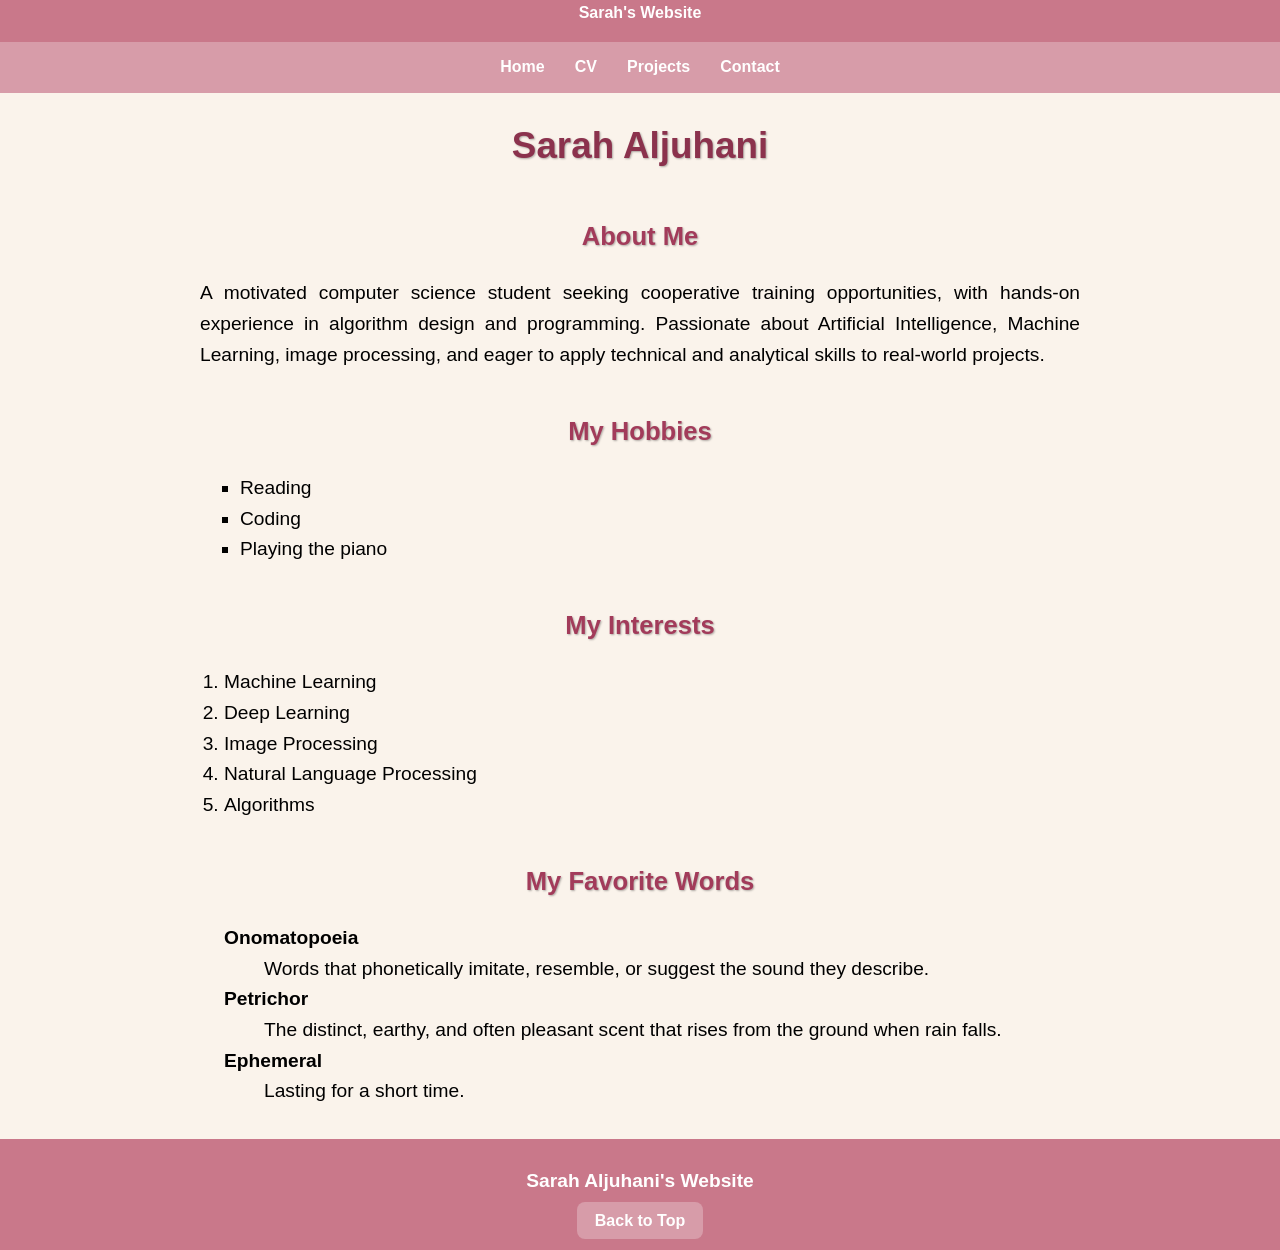
==== index.html @ 1a3d4dad "Add files via upload" ====
<!DOCTYPE html>
<html>

  <head>
     <title>Homepage </title>
     <link rel="stylesheet" href="styles.css">
  </head>
 
 <body id="top">
     <header> 
         Sarah's Website
         <nav role="navigation" aria-label="Main navigation">
            <a href="index.html">Home</a>
            <a href="cv.html">CV</a>
            <a href="projects.html">Projects</a>
            <a href="contact.html">Contact</a>
         </nav>
    </header>
     <main role="main">
       <h1> Sarah Aljuhani </h1>
       <h2>About Me</h2>
       <p>
       A motivated computer science student seeking cooperative training opportunities, with hands-on experience in algorithm design and programming. Passionate about Artificial Intelligence, Machine Learning, image processing, and eager to apply technical and analytical skills to real-world projects. </p>

       <h2> My Hobbies </h2>
       <ul>
         <li>Reading</li>
         <li>Coding</li>
         <li>Playing the piano</li>
        </ul>

        <h2> My Interests </h2>
        <ol>
            <li> Machine Learning </li>
            <li>Deep Learning</li>
            <li>Image Processing</li>
            <li>Natural Language Processing </li>
            <li>Algorithms</li>
        </ol>
         <h2> My Favorite Words </h2>
         <dl> 
            <dt>Onomatopoeia</dt>
              <dd>Words that phonetically imitate, resemble, or suggest the sound they describe.</dd>
            <dt>Petrichor</dt>
             <dd>The distinct, earthy, and often pleasant scent that rises from the ground when rain falls.</dd>
            <dt>Ephemeral</dt>
            <dd>Lasting for a short time.</dd>
         </dl>

    </main>
     <footer role="contentinfo">
        <p>Sarah Aljuhani's Website</p>
        <a href="#top">Back to Top</a>
     </footer>
 
 </body>

</html>
---- styles.css ----
body { /* the body of all pages */
  font-family: Arial, Helvetica, sans-serif; /*Inheritance*/
  font-size: 1rem;
  line-height: 1.6;
  margin: 0;
  padding: 0;
  background-color: #faf3eb;
 }
 header {
  background-color: #c9788a;
  color: white;
  text-align: center;
  font-weight: bold;
 }
nav {
  background-color: #d79ca9;
  padding: 0.8rem;
  margin-top: 1rem;
}
nav a { /*descendant selectors */
  color: white;
  text-decoration: none;
  margin: 0 0.8rem;
  font-weight: bold;
}
main{
  max-width: 60rem;
  margin: auto;
}
h1 {
  font-size: 2.3rem;
  text-align: center;
  color: #8b324d;
  text-shadow: 1px 1px 2px rgba(0,0,0,0.3);

}
h2 {
  font-size: 1.6rem;
  color: #a23b5a;
  text-transform: capitalize;
  margin-top: 2.5rem;
  /* margin-left: 20px;  moves it right */
  text-shadow: 1px 1px 2px rgba(0,0,0,0.3);
  text-align: center;


}
p {
  font-size: 1.2rem;
  text-align: justify;
   /*margin-left: 20px;  /* moves it right */
   /*margin-right: 40px;*/
   margin:auto;
   max-width: 55rem;
}
#University{
    text-align: center; /*overriding*/

}
ul {
  list-style-type: square;
  list-style-position: outside;
  margin: 1rem 0;
  font-size: 1.2rem;
  padding-left: 5rem;
}

ol {
  list-style-type: decimal;
  list-style-position: outside;
  margin: 1rem 0;
  font-size: 1.2rem;
  padding-left: 4rem;
}

dl {

padding-left: 4rem;
   font-size: 1.2rem;

}
dt {
   font-weight: bold;

}
 

footer {
  background-color: #c9788a;
  color: white;
  text-align: center;
  font-weight: bold;
  padding: 1rem;
  margin-top: 2rem;
}

footer a {
  background-color: #d79ca9;     
  color: white;               
  text-decoration: none;         
  padding: 10px 18px;            
  border-radius: 8px;      
  font-weight: bold;
}
footer p {
  text-align: center;
  margin-bottom: 0.7rem;
   margin-top: 0.7rem;

}

 

img {

  width: 300px;
  height: auto;
  border-width: 4px;
  border-style: solid;
  border-color: #d79ca9;
}


.projectarticle {
   margin: 2rem;
  text-align: center;
  border-style: dotted;
  border-width: 3px;
  border-color: #d79ca9;
  padding: 1rem;
}


.projectarticle p {
    text-align: center;
}

.projectarticle a{
  background-color: #d79ca9;     
  color: white;               
  text-decoration: none;         
  padding: 0.6rem 1rem;            
  border-radius: 8px;           
  font-weight: bold;

}

#quote{
  font-style: italic;
  text-align: center;
  color: #8b324d;
}

#quote footer{
  all:unset; /* to remove footer property from here*/
  font-size: 1rem;
  font-style:normal;
  font-weight: bold;
}



#contactForm {

max-width: 30rem;
margin: 2rem auto;

}


#contactForm fieldset{
border-style: double;
border-color: #8b324d;
}

#contactForm legend{
 font-weight: bold;
 color: #8b324d;

}
#contactForm ul{

  list-style: none;
}
 #contactForm li{
  margin-bottom: 1rem;
 }


#contactForm input, #contactForm textarea{
  width: 10rem;
  padding: 0.5rem;
  border-width: 0.1rem;
  border-style: solid;
  margin-left:5rem ;
  margin-right: 5rem;
 }
 

#contactForm label{
   color: #8b324d;
}

#contactForm button{
  background-color: #d79ca9;     
  color: white;               
  text-decoration: none;         
  padding: 10px 18px;            
  border-radius: 8px;           
  font-weight: bold;
border-style: none;
margin: 1rem auto;
display:block;
 }
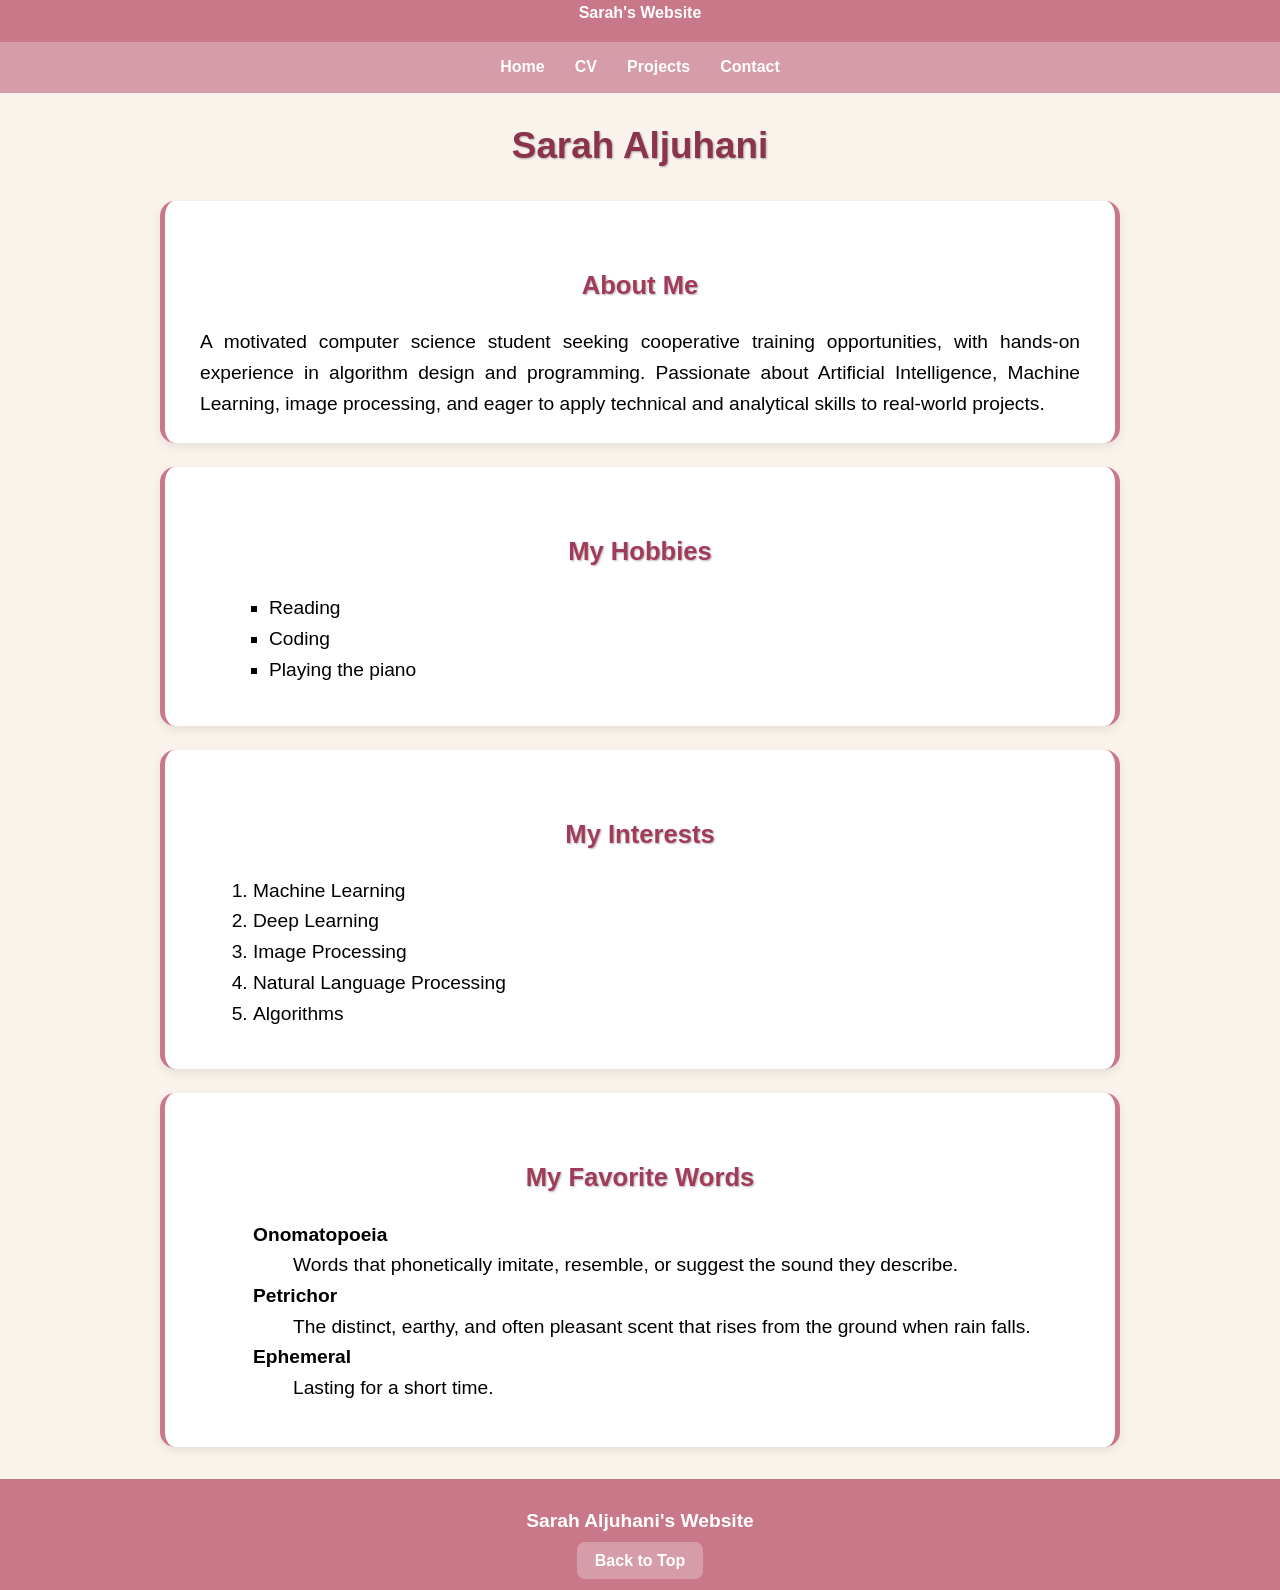
==== commit 103567de: "Add files via upload" ====
--- a/index.html
+++ b/index.html
@@ -18,17 +18,21 @@
     </header>
      <main role="main">
        <h1> Sarah Aljuhani </h1>
+       <section>
        <h2>About Me</h2>
        <p>
        A motivated computer science student seeking cooperative training opportunities, with hands-on experience in algorithm design and programming. Passionate about Artificial Intelligence, Machine Learning, image processing, and eager to apply technical and analytical skills to real-world projects. </p>
+   </section>
 
+    <section>
        <h2> My Hobbies </h2>
        <ul>
          <li>Reading</li>
          <li>Coding</li>
          <li>Playing the piano</li>
         </ul>
-
+     </section>
+     <section>
         <h2> My Interests </h2>
         <ol>
             <li> Machine Learning </li>
@@ -37,6 +41,8 @@
             <li>Natural Language Processing </li>
             <li>Algorithms</li>
         </ol>
+    </section>
+      <section>
          <h2> My Favorite Words </h2>
          <dl> 
             <dt>Onomatopoeia</dt>
@@ -46,7 +52,7 @@
             <dt>Ephemeral</dt>
             <dd>Lasting for a short time.</dd>
          </dl>
-
+     </section>
     </main>
      <footer role="contentinfo">
         <p>Sarah Aljuhani's Website</p>
--- a/styles.css
+++ b/styles.css
@@ -126,9 +126,12 @@
    margin: 2rem;
   text-align: center;
   border-style: dotted;
-  border-width: 3px;
+  border-width: 5px;
   border-color: #d79ca9;
   padding: 1rem;
+  background-color: white;
+  border-radius: 15px;
+
 }
 
 
@@ -170,36 +173,43 @@
 
 
 #contactForm fieldset{
-border-style: double;
-border-color: #8b324d;
+border: none;
+padding: 0;
+background: transparent;
 }
 
 #contactForm legend{
  font-weight: bold;
  color: #8b324d;
-
-}
-#contactForm ul{
+margin-bottom: 1rem;
+
+
+}
+/*#contactForm ul{
 
   list-style: none;
 }
  #contactForm li{
   margin-bottom: 1rem;
  }
-
+*/
 
 #contactForm input, #contactForm textarea{
-  width: 10rem;
+ width: 100%;
   padding: 0.5rem;
-  border-width: 0.1rem;
-  border-style: solid;
-  margin-left:5rem ;
-  margin-right: 5rem;
- }
+  border: 1px solid #c9788a;
+  border-radius: 8px;
+  font-size: 1rem;
+  }
  
 
 #contactForm label{
    color: #8b324d;
+   font-weight: bold;
+
+}
+#contactForm textarea {
+  height: 50px;
 }
 
 #contactForm button{
@@ -214,4 +224,15 @@
 display:block;
  }
 
+ section {
+  background-color: white;
+  margin: 1.5rem 0;
+  padding: 1.5rem;
+  border-radius: 15px;
+  border-left: 5px solid #c9788a;
+  border-right: 5px solid #c9788a;
+  box-shadow: 0 4px 10px rgba(0,0,0,0.08);
+}
+ 
+
  
